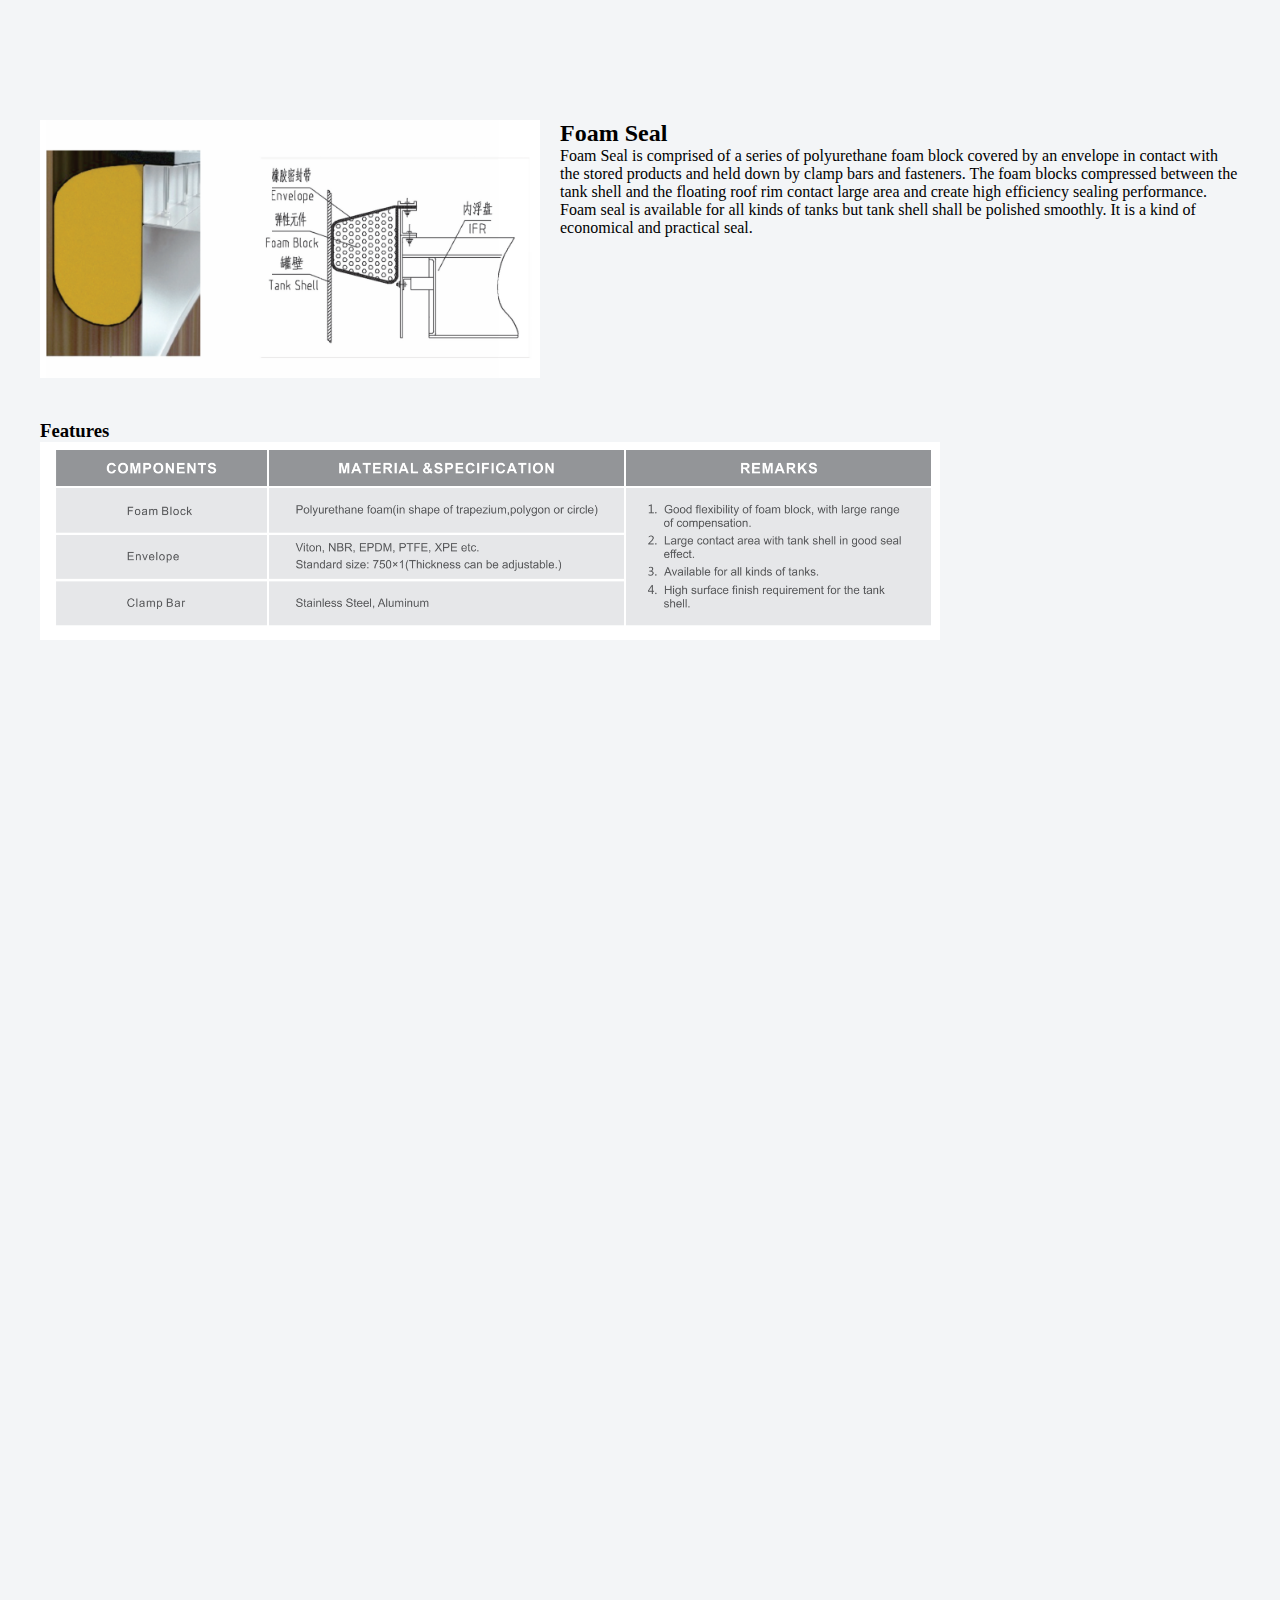
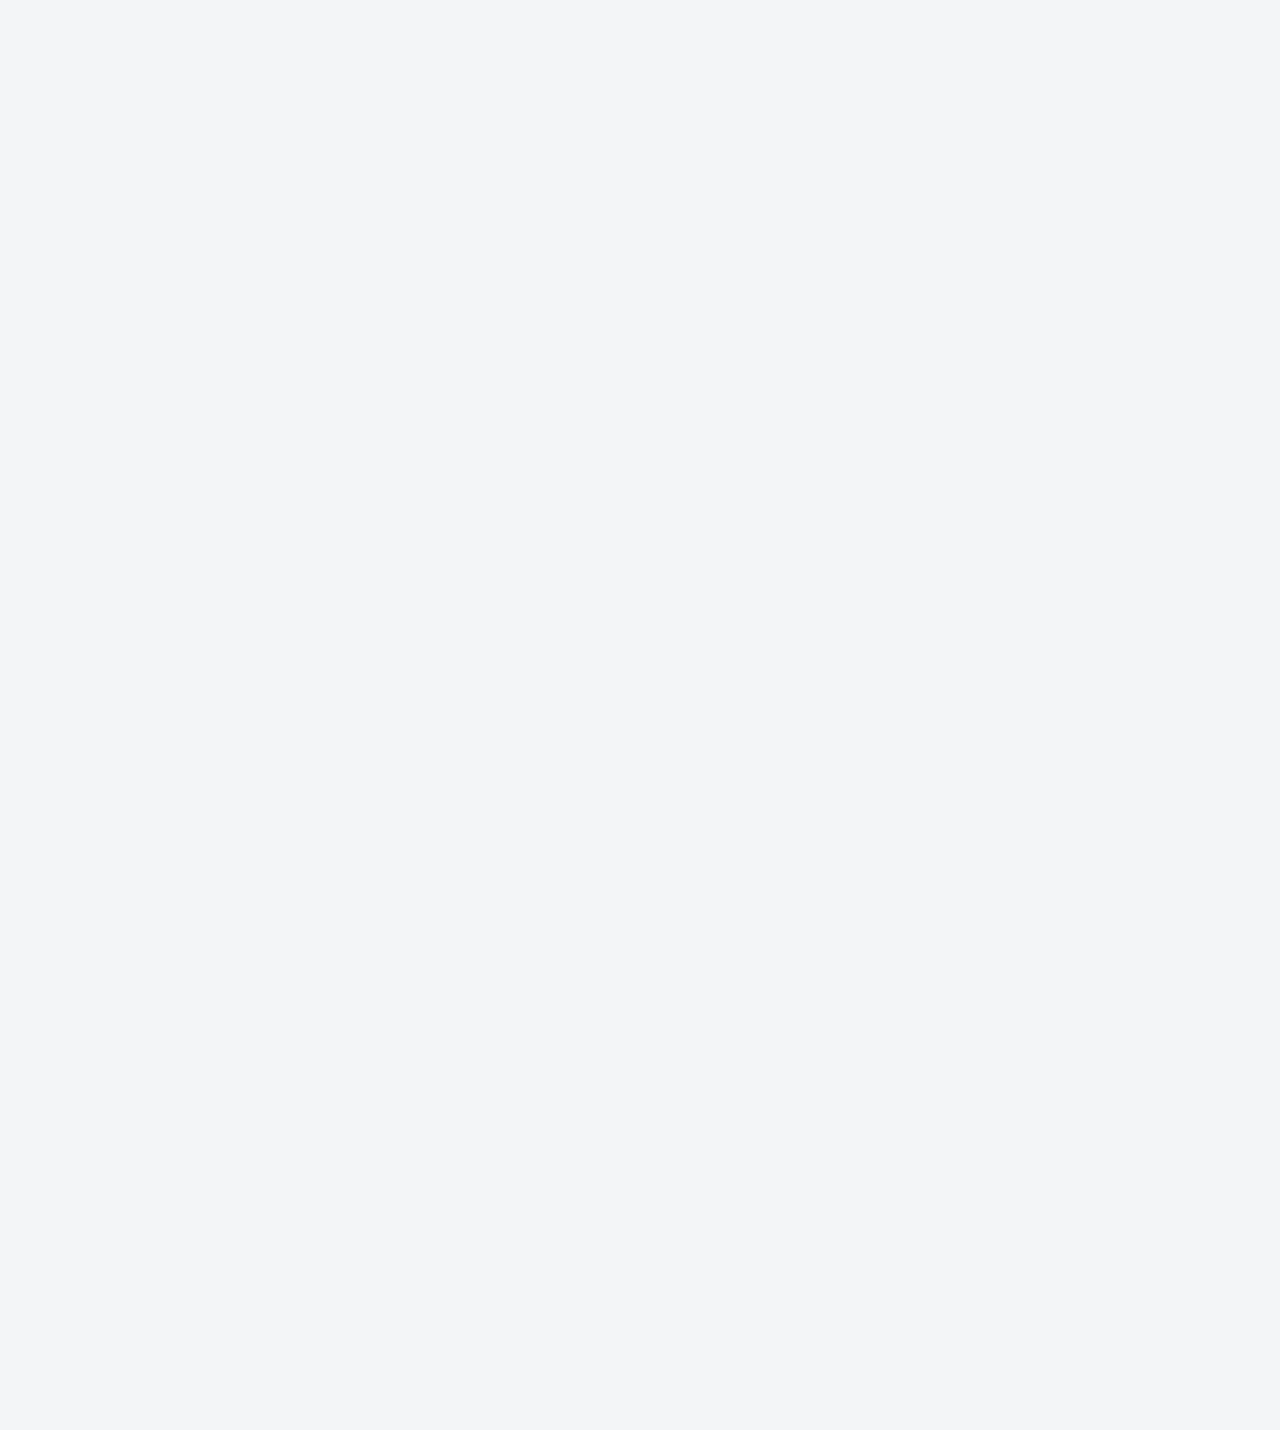
==== FRS01.html @ 73204882 "added" ====
<!DOCTYPE html>
<html lang="en">
<head>
    <meta charset="UTF-8">
    <meta http-equiv="X-UA-Compatible" content="IE=edge">
    <meta name="viewport" content="width=device-width, initial-scale=1.0">
    <title>FRS01</title>
    <link rel="stylesheet" href="style.css">
</head>
<body>
<!-- 头部区域 -->
<div class="header w">
    <!-- logo区域 -->
    <div class="logo">
        <img src="images/logo.png" alt="">
    </div>
    <!-- nav导航栏 -->
    <div class="nav">
        <ul>
            <li><a href="#">HOME</a></li>
            <li><a href="#">ABOUT US</a></li>
            <li><a href="#">PRODUCTS</a></li>
            <li><a href="#">PARTNERS</a></li>
            <li><a href="#">SERVICE</a></li>
            <li><a href="#">CONTACT US</a></li>
        </ul>
    </div>
    
</div>

    <!-- 介绍 -->
    <div class="FRS01_1 w">
        
        <div class="FRS02_1">
            <img src="images/FRS02.png" alt="">
        </div>
        <div class="FRS02_2">
            <h2>Foam Seal</h2>
        <p>Foam Seal is comprised of a series of polyurethane foam block covered by an envelope in contact with the stored products and held down by clamp bars and fasteners. The foam blocks compressed between the tank shell and the floating roof rim contact large area and create high efficiency sealing performance. Foam seal is available for all kinds of tanks but tank shell shall be polished smoothly. It is a kind of economical and practical seal. </p>
        </div>
        
    </div>
    <div class="FRS01_2 w">
        <h3>Features</h3>
        <div class="FRS03 w">
            <img src="images/FRS03.png" alt="">
        </div>
    </div>
</body>
</html>
---- style.css ----
/* 主页部分 */
*{
    padding: 0;
    margin: 0;
}

.clearfix:before,.clearfix:after {
    content:"";
    display:table; 
  }
  .clearfix:after {
    clear:both;
  }
  .clearfix {
     *zoom:1;
}   


a{
    text-decoration: none;
}
li{
    list-style: none;
}
.w{
    width: 1200px;
    margin: auto;
}
/* 头部区域 */
.header{
    height: 60px;
    /* background-color: skyblue; */
    margin: 30px auto;
}
body{
    background-color: #f3f5f7;
    height: 3000px;
}
.logo{
    float: left;
    width: 80px;
    height: 60px;
    /* background-color: pink; */
}
.logo img{
    height: 100%;
}
.nav{
    float: left;
    margin-left: 50px;
}
.nav>li{
    position: relative;
    float: left;
    width: 130px;
    height: 60px;
    text-align: center;
    
    /* background-color: blue; */
}
.nav>li>a{
    display: block;
    height: 60px;
    padding: 0 10px;
    font-size: 16px;
    color: #050505;
    line-height: 60px;

}
.nav>li>a:hover{
    border-bottom: 2px solid #050505;
}

.nav ul{
    display: none;
    position: absolute;
    top: 60px;
    left: 0;
    background: rgba(0, 0, 0, .3);
    /* width: 320px; */
    /* width: 100%; */
    z-index: 9999;
    float:left; width:auto; min-width:130px;
}
.nav ul li{
    position: relative;
    float: left;
    width: 100%;
    height: 41px;
    text-align: left;
    white-space:nowrap;
   
}
.nav ul li a{
    display: block;
    height: 41px;
    padding: 0 10px;
    font-size: 16px;
    color: #ffffff;
    line-height: 41px;
}

.nav ul li a:hover {
    background: rgba(0, 0, 0, .5);
}

/* banner区域 */
/* .banner{
    height: 500px;
    background-color: skyblue;
} */
/* .banner .w{
    width: 1200px;
    height: 500px;
    background: url(images/banner.png) no-repeat top center;
} */
/*轮播图的样式*/

.main {
    /* float:left; */
    /* display: block; */
    width: 1200px;
    height: 500px;
    margin: 30px auto;
    /* margin-left: 215px;
    margin-top: 10px; */
}

.focus {
    position: absolute;
    width: 1200px;
    height: 500px;
    background-color: purple;
    overflow: hidden;
}

.focus ul {
    position: absolute;
    top: 0;
    left: 0;
    width: 600%;
}

.focus ul li {
    float: left;
}

.arrow-l,
.arrow-r {
    display: none;
    position: absolute;
    top: 50%;
    margin-top: -20px;
    width: 24px;
    height: 40px;
    background: rgba(0, 0, 0, .3);
    text-align: center;
    line-height: 40px;
    color: #fff;
    font-family: 'icomoon';
    font-size: 18px;
    z-index: 2;
}

.arrow-r {
    right: 0;
}

.circle {
    position: absolute;
    bottom: 10px;
    left: 550px;
}

.circle li {
    float: left;
    width: 8px;
    height: 8px;
    /*background-color: #fff;*/
    border: 2px solid rgba(255, 255, 255, 0.5);
    margin: 0 3px;
    border-radius: 50%;
    /*鼠标经过显示小手*/
    cursor: pointer;
}
.current {
    background-color: #fff;
}

/* box核心区域 */
.box-hd{
    margin-top: 35px;
    height: 20px;
    /* background-color: blue; */
}
.box-hd h3{
    float:none;
    font-size: 20px;
    color: #494949;
    font-weight: 400;
    text-align: center;
    
}
.box-bd{
    margin-top: 20px;
    width: 1220px;
    height: 450px;
    /* background-color: skyblue; */
}
.box-bd ul li a{
    
    position: relative;
    float: left;
    display: block;
    width: 285px;
    height: 440px;
    background-color: #fff;
    margin-right: 20px;
    margin-bottom: 20px;
}
.box-bd ul li a>img{
    /* width: 100%; */
    /* position: relative; */
    display: block;
    height: 180px;
    margin: 10px auto;
}
.box-bd ul li a h3{
    font-size: 14px;
    color: #050505;
    margin: 20px 20px 18px 20px;
    font-weight: 600;
}
.box-bd ul li a p{
    font-size: 12px;
    color: #999999;
    margin-left: 20px;
}
.box-bd ul li a:hover{
    position: relative;
    top: 1px;
    left: 1px;
    box-shadow: 2px 3px 3px 0px rgba(0, 0, 0, 0.2);
}

/* 图片滚动部分 */

#photo-list {
    
    width: 1200px;
    height: 254px;
    margin: 50px auto;
    overflow: hidden;
    /*溢出部份隐藏*/
    border: 1px dashed #ccc;
}

#photo-list ul {
    list-style: none;
}

#photo-list li {
    float: left;
    padding-right: 9px;
}

#photo-list img {
    /* border: 1px solid #ddd; */
    /* background: #fff; */
    padding: 2px;
}


/* FRS01部分 */
.FRS01_1{
    height: 300px;
    /* background-color: #000fff; */
}
.FRS02_1{
    float: left;
    width: 500PX;
}
.FRS02_1 img{
    width: 100%;
}
.FRS02_2{
    float: right;
    width: 680PX;
}
/* .FRS01_2{
    float: none;
} */
/* .FRS01_2 h3{
    float: right;
} */
.FRS03 img{
    width: 900px;
}
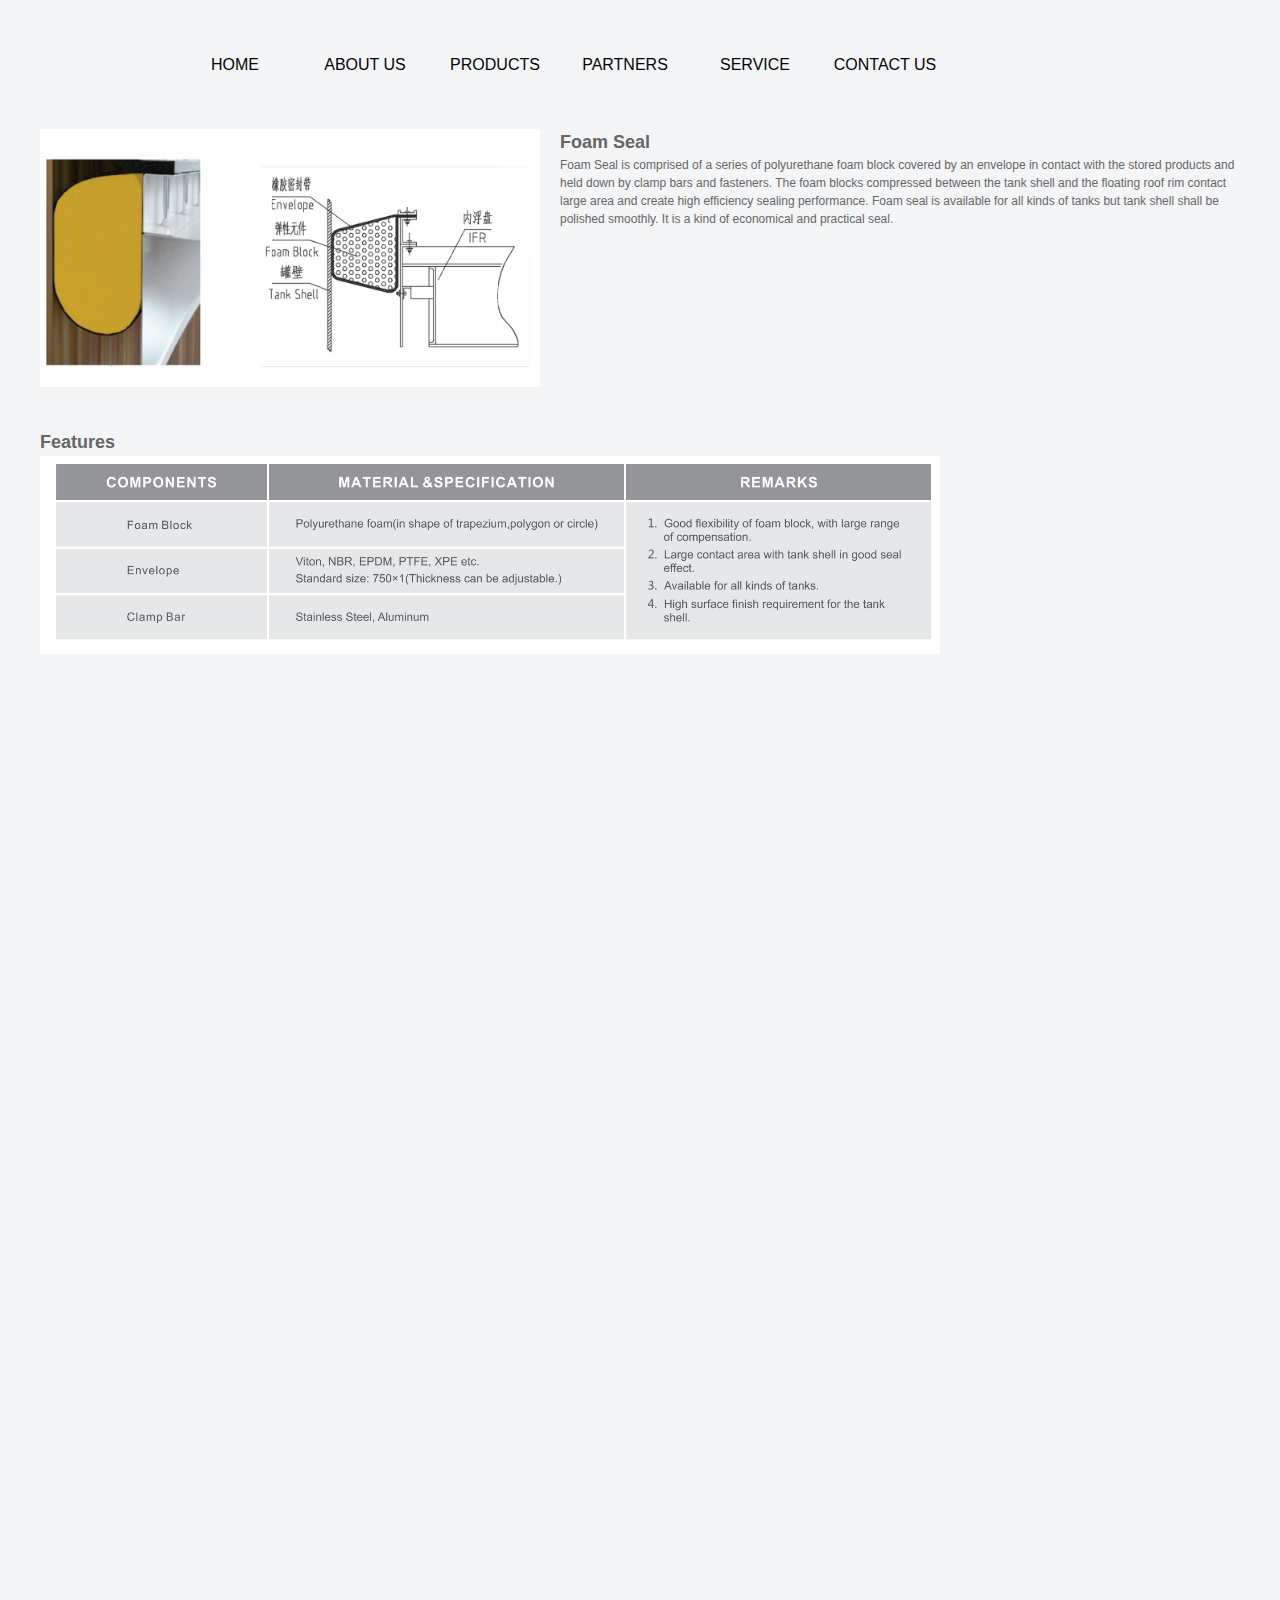
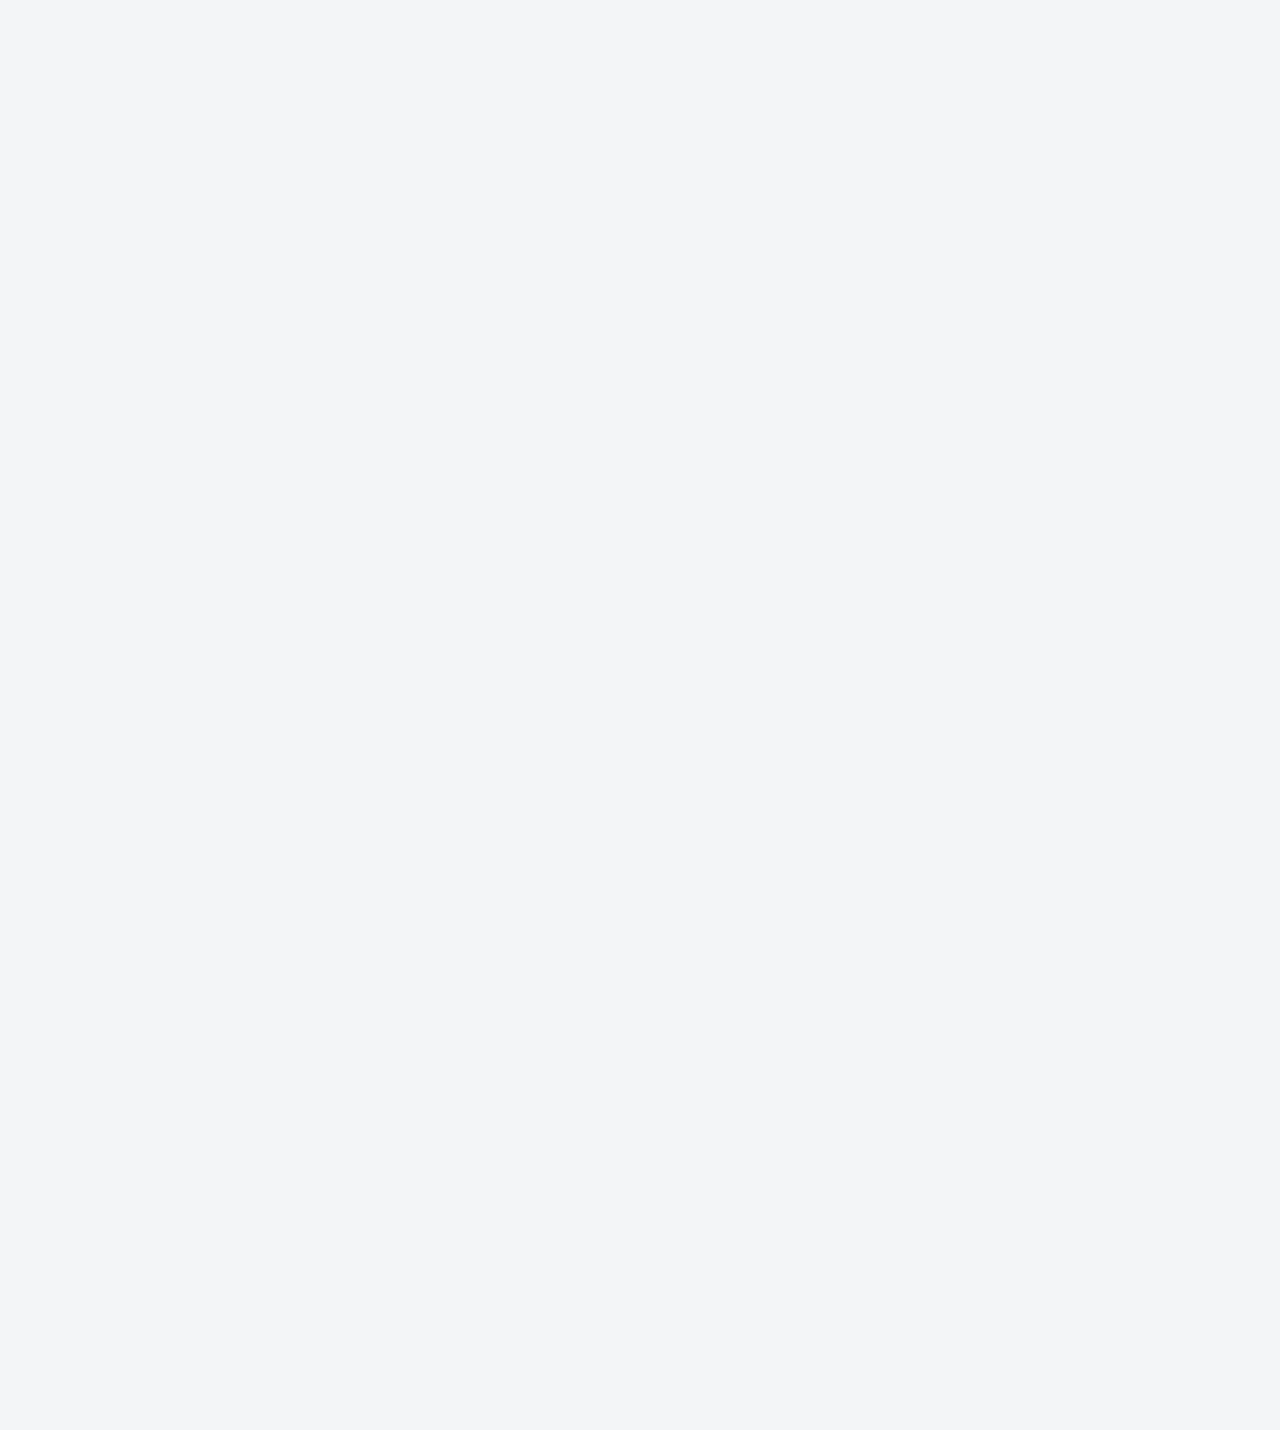
==== commit 729bd249: "add0509" ====
--- a/FRS01.html
+++ b/FRS01.html
@@ -1,50 +1,111 @@
 <!DOCTYPE html>
 <html lang="en">
+
 <head>
     <meta charset="UTF-8">
     <meta http-equiv="X-UA-Compatible" content="IE=edge">
     <meta name="viewport" content="width=device-width, initial-scale=1.0">
-    <title>FRS01</title>
-    <link rel="stylesheet" href="style.css">
+    <title>cpept</title>
+    <meta name="description" content="介绍">
+    <meta name="Keywords" content="关键字">
+    <link rel="shortcut icon" href="favicon.ico" />
+    <link rel="stylesheet" href="css/bass.css">
+    <link rel="stylesheet" href="css/common.css">
+    <link rel="stylesheet" href="css/FRS01.css">
+    <script src="js/common.js"></script>
+
+
+
 </head>
+
 <body>
-<!-- 头部区域 -->
-<div class="header w">
-    <!-- logo区域 -->
-    <div class="logo">
-        <img src="images/logo.png" alt="">
-    </div>
-    <!-- nav导航栏 -->
-    <div class="nav">
-        <ul>
-            <li><a href="#">HOME</a></li>
-            <li><a href="#">ABOUT US</a></li>
-            <li><a href="#">PRODUCTS</a></li>
+    <!-- 头部区域 start -->
+    <div class="header w">
+        <!-- logo区域 -->
+        <div class="logo">
+            <h1>
+                <a href="index.html" title="cpept">cpept</a>
+            </h1>
+        </div>
+        <!-- nav导航栏 -->
+        <ul class="nav">
+            <li>
+                <a href="#">HOME</a>
+            </li>
+            <li>
+                <a href="#">ABOUT US</a>
+                <ul>
+                    <li>
+                        <a href="">私信gfag</a>
+                    </li>
+                    <li>
+                        <a href="">评论gdfag</a>
+                    </li>
+                    <li>
+                        <a href="">a我</a>
+                    </li>
+                </ul>
+            </li>
+            <li>
+                <a href="#">PRODUCTS</a>
+                <ul>
+                    <li>
+                        <a href="">Internal Floating Roof</a>
+                    </li>
+                    <li>
+                        <a href="">Floating Roof Seals</a>
+                    </li>
+                    <li>
+                        <a href="">Floating Suction Unit</a>
+                    </li>
+                    <li>
+                        <a href="">Ship-to Dock Safety Units</a>
+                    </li>
+                    <li>
+                        <a href="">Steam-water Separation Heater</a>
+                    </li>
+                    <li>
+                        <a href="">Tank Rotary Spray System</a>
+                    </li>
+                    <li>
+                        <a href="">Waste Oil Recovery Treatment System</a>
+                    </li>
+                </ul>
+            </li>
             <li><a href="#">PARTNERS</a></li>
             <li><a href="#">SERVICE</a></li>
             <li><a href="#">CONTACT US</a></li>
         </ul>
+   
+        
+
+
     </div>
-    
-</div>
+    <!-- 头部区域 end -->
 
     <!-- 介绍 -->
     <div class="FRS01_1 w">
-        
+
         <div class="FRS02_1">
             <img src="images/FRS02.png" alt="">
         </div>
         <div class="FRS02_2">
             <h2>Foam Seal</h2>
-        <p>Foam Seal is comprised of a series of polyurethane foam block covered by an envelope in contact with the stored products and held down by clamp bars and fasteners. The foam blocks compressed between the tank shell and the floating roof rim contact large area and create high efficiency sealing performance. Foam seal is available for all kinds of tanks but tank shell shall be polished smoothly. It is a kind of economical and practical seal. </p>
+            <p>Foam Seal is comprised of a series of polyurethane foam block covered by an envelope in contact with the
+                stored products and held down by clamp bars and fasteners. The foam blocks compressed between the tank
+                shell and the floating roof rim contact large area and create high efficiency sealing performance. Foam
+                seal is available for all kinds of tanks but tank shell shall be polished smoothly. It is a kind of
+                economical and practical seal. </p>
         </div>
-        
+
     </div>
     <div class="FRS01_2 w">
-        <h3>Features</h3>
+        <h2>Features</h2>
         <div class="FRS03 w">
             <img src="images/FRS03.png" alt="">
         </div>
     </div>
 </body>
-</html>+
+</html>
+
--- a/css/bass.css
+++ b/css/bass.css
@@ -0,0 +1,65 @@
+﻿/*清除元素默认的内外边距  */
+* {
+    margin: 0;
+    padding: 0;
+    /* css3盒子模型 */
+    box-sizing: border-box;
+}
+/*让所有斜体 不倾斜*/
+em,
+i {
+    font-style: normal;
+}
+/*去掉列表前面的小点*/
+li {
+    list-style: none;
+}
+/*图片没有边框   去掉图片底侧的空白缝隙*/
+img {
+    border: 0;  /*ie6*/
+    vertical-align: middle;
+}
+/*让button 按钮 变成小手*/
+button {
+    cursor: pointer;
+}
+/*取消链接的下划线*/
+a {
+    color: #666;
+    text-decoration: none;
+}
+
+/* a:hover {
+    color: #e33333;
+} */
+
+button,
+input {
+    font-family: 'Microsoft YaHei', 'Heiti SC', tahoma, arial, 'Hiragino Sans GB', \\5B8B\4F53, sans-serif;
+    border: 0;
+    outline: none;
+}
+
+body {
+    background-color: #fff;
+    font: 12px/1.5 'Microsoft YaHei', 'Heiti SC', tahoma, arial, 'Hiragino Sans GB', \\5B8B\4F53, sans-serif;
+    color: #666
+}
+
+.hide,
+.none {
+    display: none;
+}
+/*清除浮动*/
+.clearfix:after {
+    visibility: hidden;
+    clear: both;
+    display: block;
+    content: ".";
+    height: 0
+}
+
+.clearfix {
+    *zoom: 1
+}
+
--- a/css/common.css
+++ b/css/common.css
@@ -0,0 +1,107 @@
+/* 声明字体图标 */
+@font-face {
+    font-family: 'icomoon';
+    src:url('../fonts/icomoon.eot?3a2xdr');
+    src:url('../fonts/icomoon.eot?3a2xdr#iefix') format('embedded-opentype'),
+      url('../fonts/icomoon.ttf?3a2xdr') format('truetype'),
+      url('../fonts/icomoon.woff?3a2xdr') format('woff'),
+      url('../fonts/icomoon.svg?3a2xdr#icomoon') format('svg');
+    font-weight: normal;
+    font-style: normal;
+  }
+/* 版心 */
+.w{
+    width: 1200px;
+    margin: 0 auto;
+}
+.fl{
+    float: left;
+}
+.fr{
+    float: right;
+}
+.style_red{
+    color: #c81623;
+}
+/* 头部区域 */
+.header{
+    position: relative;
+    height: 69px;
+    margin: 30px auto;
+}
+body{
+    background-color: #f3f5f7;
+    height: 3000px;
+}
+.logo{
+    position: absolute;
+    width: 66px;
+    height: 69px;
+    /* background-color: pink; */
+}
+
+.logo a{
+    width: 66px;
+    height: 69px;
+    display: block;
+    background: url(../images/logo.png) no-repeat;
+    font-size: 0;
+}
+.nav{
+    float: left;
+    margin-left: 130px;
+}
+.nav>li{
+    position: relative;
+    float: left;
+    width: 130px;
+    height: 69px;
+    text-align: center;
+    
+    /* background-color: blue; */
+}
+.nav>li>a{
+    display: block;
+    height: 69px;
+    padding: 0 10px;
+    font-size: 16px;
+    color: #050505;
+    line-height: 69px;
+
+}
+.nav>li>a:hover{
+    border-bottom: 2px solid #050505;
+}
+
+.nav ul{
+    display: none;
+    position: absolute;
+    top: 69px;
+    left: 0;
+    background: rgba(0, 0, 0, .3);
+    /* width: 320px; */
+    /* width: 100%; */
+    z-index: 9999;
+    float:left; width:auto; min-width:130px;
+}
+.nav ul li{
+    position: relative;
+    float: left;
+    width: 100%;
+    height: 41px;
+    text-align: left;
+    white-space:nowrap;
+   
+}
+.nav ul li a{
+    display: block;
+    height: 41px;
+    padding: 0 10px;
+    font-size: 16px;
+    color: #ffffff;
+    line-height: 41px;
+}
+
+.nav ul li a:hover {
+    background: rgba(0, 0, 0, .5);
+}
--- a/css/FRS01.css
+++ b/css/FRS01.css
@@ -0,0 +1,25 @@
+/* FRS01部分 */
+.FRS01_1{
+    height: 300px;
+    /* background-color: #000fff; */
+}
+.FRS02_1{
+    float: left;
+    width: 500PX;
+}
+.FRS02_1 img{
+    width: 100%;
+}
+.FRS02_2{
+    float: right;
+    width: 680PX;
+}
+/* .FRS01_2{
+    float: none;
+} */
+/* .FRS01_2 h3{
+    float: right;
+} */
+.FRS03 img{
+    width: 900px;
+}
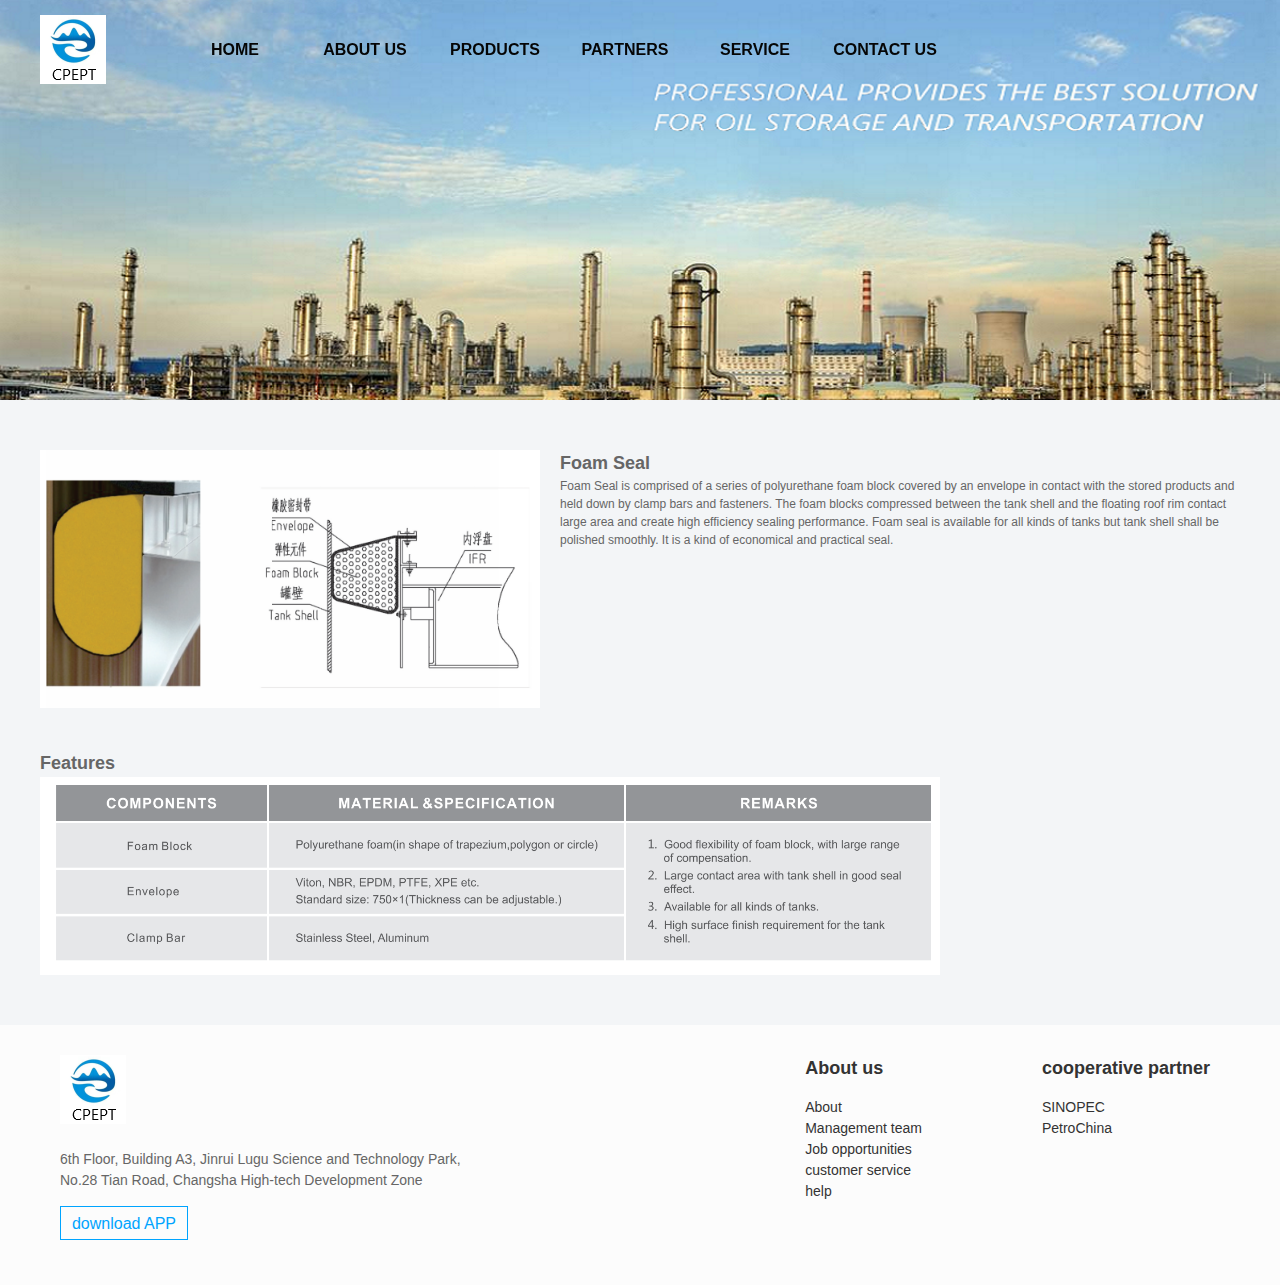
==== commit 3e69b99c: "add0609" ====
--- a/FRS01.html
+++ b/FRS01.html
@@ -12,6 +12,7 @@
     <link rel="stylesheet" href="css/bass.css">
     <link rel="stylesheet" href="css/common.css">
     <link rel="stylesheet" href="css/FRS01.css">
+    <script src="js/jQuery.mini.js"></script>
     <script src="js/common.js"></script>
 
 
@@ -20,68 +21,88 @@
 
 <body>
     <!-- 头部区域 start -->
-    <div class="header w">
-        <!-- logo区域 -->
-        <div class="logo">
-            <h1>
-                <a href="index.html" title="cpept">cpept</a>
-            </h1>
+    <header class="h-fixed h-transparent">
+        <div class="header w">
+            <!-- logo区域 -->
+            <div class="logo">
+                <h1>
+                    <a href="index.html" title="cpept">cpept</a>
+                </h1>
+            </div>
+            <!-- nav导航栏 -->
+            <ul class="nav">
+                <li>
+                    <a href="#">HOME</a>
+                </li>
+                <li>
+                    <a href="#">ABOUT US</a>
+                    <ul>
+                        <li>
+                            <a href="">About</a>
+                        </li>
+                        <li>
+                            <a href="">Management team</a>
+                        </li>
+                        <li>
+                            <a href="">Job opportunities</a>
+                        </li>
+                        <li>
+                            <a href="">customer service</a>
+                        </li>
+                        <li>
+                            <a href="">help</a>
+                        </li>
+                    </ul>
+                </li>
+                <li>
+                    <a href="#">PRODUCTS</a>
+                    <ul>
+                        <li>
+                            <a href="">Internal Floating Roof</a>
+                        </li>
+                        <li>
+                            <a href="">Floating Roof Seals</a>
+                        </li>
+                        <li>
+                            <a href="">Floating Suction Unit</a>
+                        </li>
+                        <li>
+                            <a href="">Ship-to Dock Safety Units</a>
+                        </li>
+                        <li>
+                            <a href="">Steam-water Separation Heater</a>
+                        </li>
+                        <li>
+                            <a href="">Tank Rotary Spray System</a>
+                        </li>
+                        <li>
+                            <a href="">Waste Oil Recovery Treatment System</a>
+                        </li>
+                    </ul>
+                </li>
+                <li>
+                    <a href="#">PARTNERS</a>
+                    <ul>
+                        <li>
+                            <a href="">SINOPEC</a>
+                        </li>
+                        <li>
+                            <a href="">PetroChina</a>
+                        </li>
+                        
+                    </ul>
+                </li>
+                <li><a href="#">SERVICE</a></li>
+                <li><a href="#">CONTACT US</a></li>
+            </ul>
         </div>
-        <!-- nav导航栏 -->
-        <ul class="nav">
-            <li>
-                <a href="#">HOME</a>
-            </li>
-            <li>
-                <a href="#">ABOUT US</a>
-                <ul>
-                    <li>
-                        <a href="">私信gfag</a>
-                    </li>
-                    <li>
-                        <a href="">评论gdfag</a>
-                    </li>
-                    <li>
-                        <a href="">a我</a>
-                    </li>
-                </ul>
-            </li>
-            <li>
-                <a href="#">PRODUCTS</a>
-                <ul>
-                    <li>
-                        <a href="">Internal Floating Roof</a>
-                    </li>
-                    <li>
-                        <a href="">Floating Roof Seals</a>
-                    </li>
-                    <li>
-                        <a href="">Floating Suction Unit</a>
-                    </li>
-                    <li>
-                        <a href="">Ship-to Dock Safety Units</a>
-                    </li>
-                    <li>
-                        <a href="">Steam-water Separation Heater</a>
-                    </li>
-                    <li>
-                        <a href="">Tank Rotary Spray System</a>
-                    </li>
-                    <li>
-                        <a href="">Waste Oil Recovery Treatment System</a>
-                    </li>
-                </ul>
-            </li>
-            <li><a href="#">PARTNERS</a></li>
-            <li><a href="#">SERVICE</a></li>
-            <li><a href="#">CONTACT US</a></li>
-        </ul>
-   
-        
+    </header>
+    <!-- 头部区域 end -->
 
-
+    <!-- banner -->
+    <div class="banner">
+        <img src="upload/focus.jpg" alt="">
     </div>
-    <!-- 头部区域 end -->
 
     <!-- 介绍 -->
     <div class="FRS01_1 w">
@@ -105,6 +126,39 @@
             <img src="images/FRS03.png" alt="">
         </div>
     </div>
+
+    <!-- 底部区域 start -->
+    <div class="bottom">
+        <div class="w">
+            <div class="infoleft">
+                <img src="images/logo.png" alt="">
+                <p>
+                    6th Floor, Building A3, Jinrui Lugu Science and Technology Park, <br>
+                    No.28 Tian Road, Changsha High-tech Development Zone
+                </p>
+                <a href="#">download APP</a>
+            </div>
+            <div class="inforight">
+                <dl>
+                    <dt>cooperative partner</dt>
+                    <dd><a href="#">SINOPEC</a></dd>
+                    <dd><a href="#">PetroChina</a></dd>
+                </dl>
+                
+               
+                
+                <dl>
+                    <dt>About us</dt>
+                    <dd><a href="#">About</a></dd>
+                    <dd><a href="#">Management team</a></dd>
+                    <dd><a href="#">Job opportunities</a></dd>
+                    <dd><a href="#">customer service</a></dd>
+                    <dd><a href="#">help</a></dd>
+                </dl>
+            </div>
+        </div>
+    </div>
+    <!-- 底部区域 end -->
 </body>
 
 </html>
--- a/css/common.css
+++ b/css/common.css
@@ -24,14 +24,34 @@
     color: #c81623;
 }
 /* 头部区域 */
+body{
+    background-color: #f3f5f7;
+    /* height: 3000px; */
+}
+header{
+    /* display:block; */
+    width: 100%;
+    height: 99px;
+    padding: 15px;
+}
+
+.h-fixed{
+    position: fixed;
+    top: 0;
+    left: 0;
+    z-index: 999;
+}
+.h-transparent{
+    background-color: transparent;
+}
+.h-moving{
+    height: 79px;
+    padding: 5px;
+    background-color: #fcfcfc;
+    transition: 0.5s;
+}
 .header{
     position: relative;
-    height: 69px;
-    margin: 30px auto;
-}
-body{
-    background-color: #f3f5f7;
-    height: 3000px;
 }
 .logo{
     position: absolute;
@@ -62,12 +82,12 @@
 }
 .nav>li>a{
     display: block;
-    height: 69px;
-    padding: 0 10px;
+    height: 59px;
+    padding: 5px 10px;
     font-size: 16px;
     color: #050505;
-    line-height: 69px;
-
+    line-height: 59px;
+    font-weight: 700;
 }
 .nav>li>a:hover{
     border-bottom: 2px solid #050505;
@@ -76,7 +96,7 @@
 .nav ul{
     display: none;
     position: absolute;
-    top: 69px;
+    top: 59px;
     left: 0;
     background: rgba(0, 0, 0, .3);
     /* width: 320px; */
@@ -98,10 +118,61 @@
     height: 41px;
     padding: 0 10px;
     font-size: 16px;
-    color: #ffffff;
+    color: #fff;
     line-height: 41px;
 }
 
 .nav ul li a:hover {
     background: rgba(0, 0, 0, .5);
 }
+
+/* 底部区域 */
+.bottom{
+    height: 260px;
+    background-color: #fcfcfc;
+    margin-top: 50px;
+}
+.bottom .w{
+    height: 260px;
+}
+.bottom .w .infoleft{
+    float: left;
+    margin: 30px 0 0 20px;
+}
+.bottom .w .infoleft p{
+    font-size: 14px;
+    color: #666666;
+    margin: 25px 0 15px 0;
+}
+.bottom .w .infoleft a{
+    display: block;
+    width: 128px;
+    height: 34px;
+    border: 1px solid #00a4ff;
+    font-size: 16px;
+    color: #00a4ff;
+    line-height: 34px;
+    text-align: center;
+}
+.bottom .w .inforight{
+    float: right;
+    margin: 30px 30px 0 0;
+}
+.inforight dl{
+    float: right;
+    margin-left: 120px;
+}
+.inforight dl dt{
+    font-size: 18px;
+    color: #333;
+    margin-bottom: 15px;
+    font-weight: 600;
+}
+.inforight dl dd a{
+    font-size: 14px;
+    color: #333;
+    margin-bottom: 10px;
+}
+.inforight dl dd a:hover{
+    color: rgb(69, 164, 241);
+}--- a/css/FRS01.css
+++ b/css/FRS01.css
@@ -1,6 +1,18 @@
+/* banner */
+.banner{
+    width: 100%;
+    height: 400px;
+    overflow: hidden;
+}
+.banner img{
+    width: 100%;
+}
+
+
 /* FRS01部分 */
 .FRS01_1{
     height: 300px;
+    margin-top: 50px;
     /* background-color: #000fff; */
 }
 .FRS02_1{
